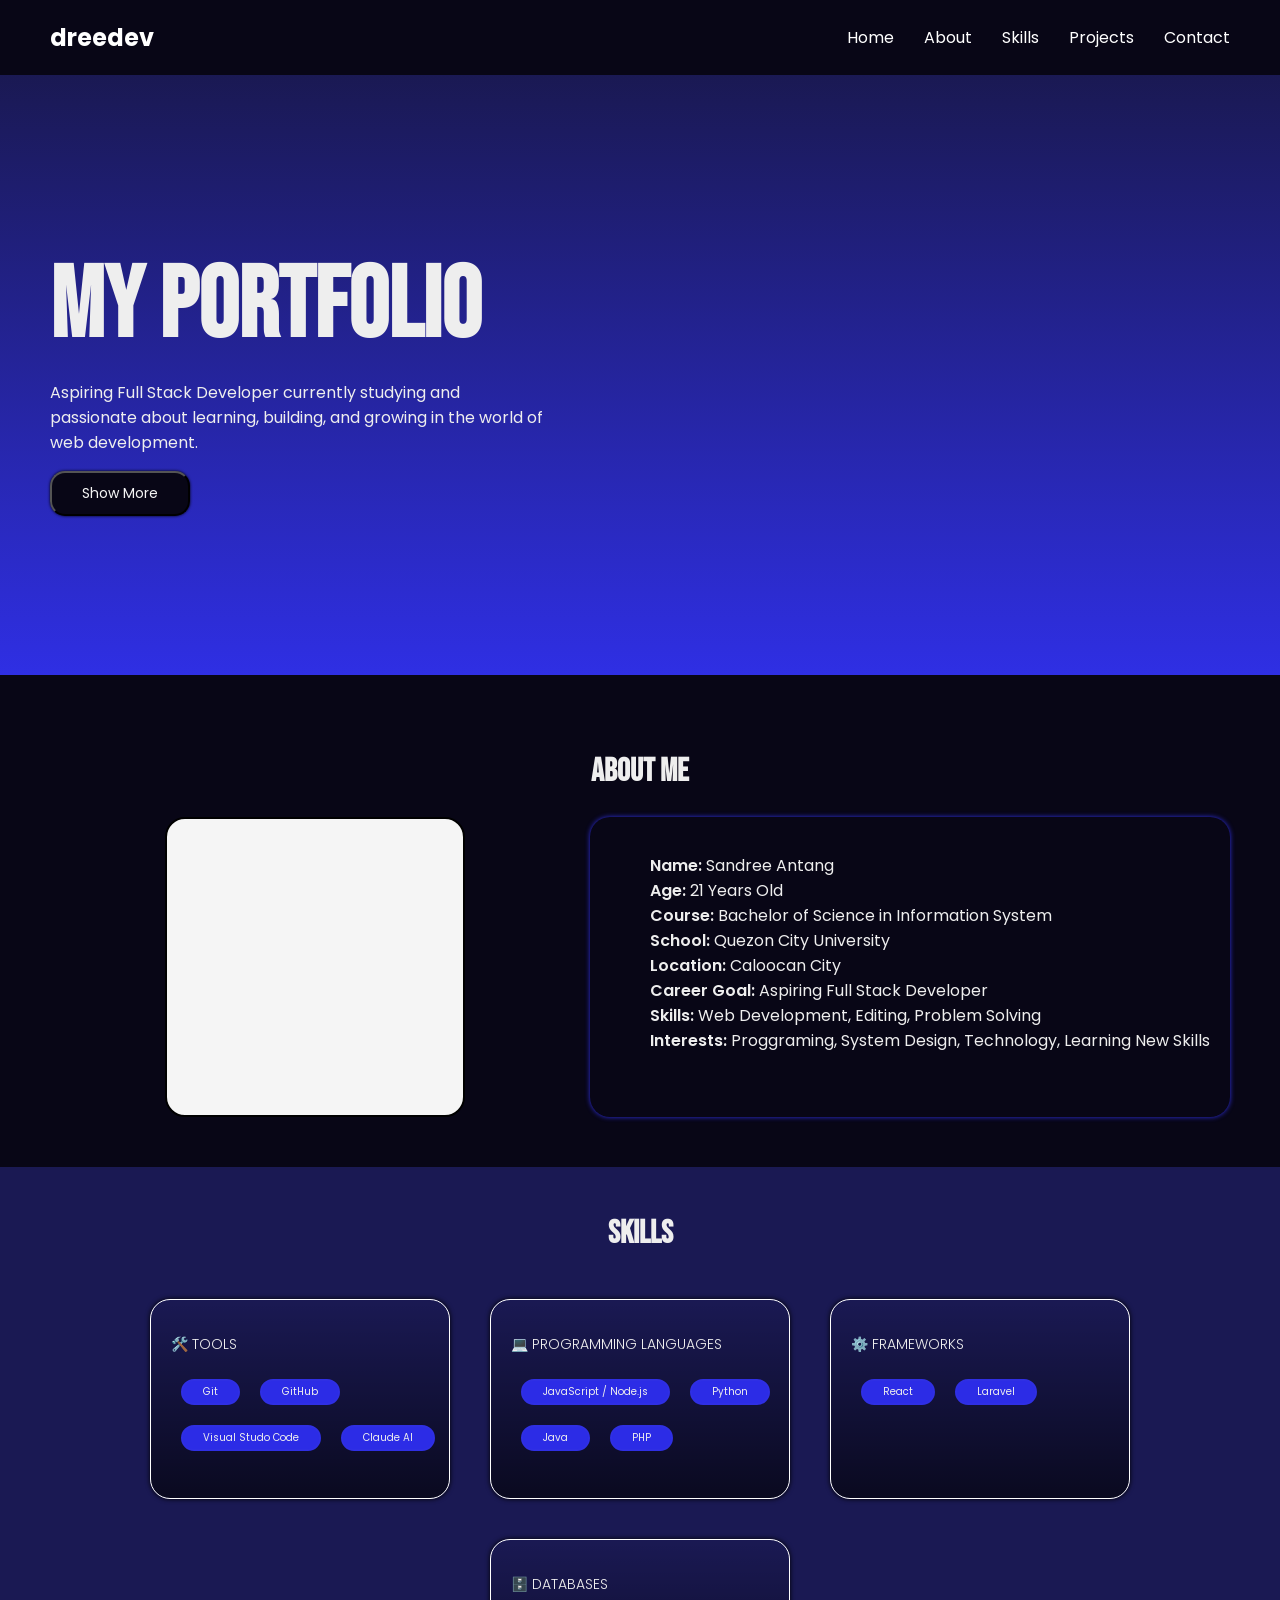
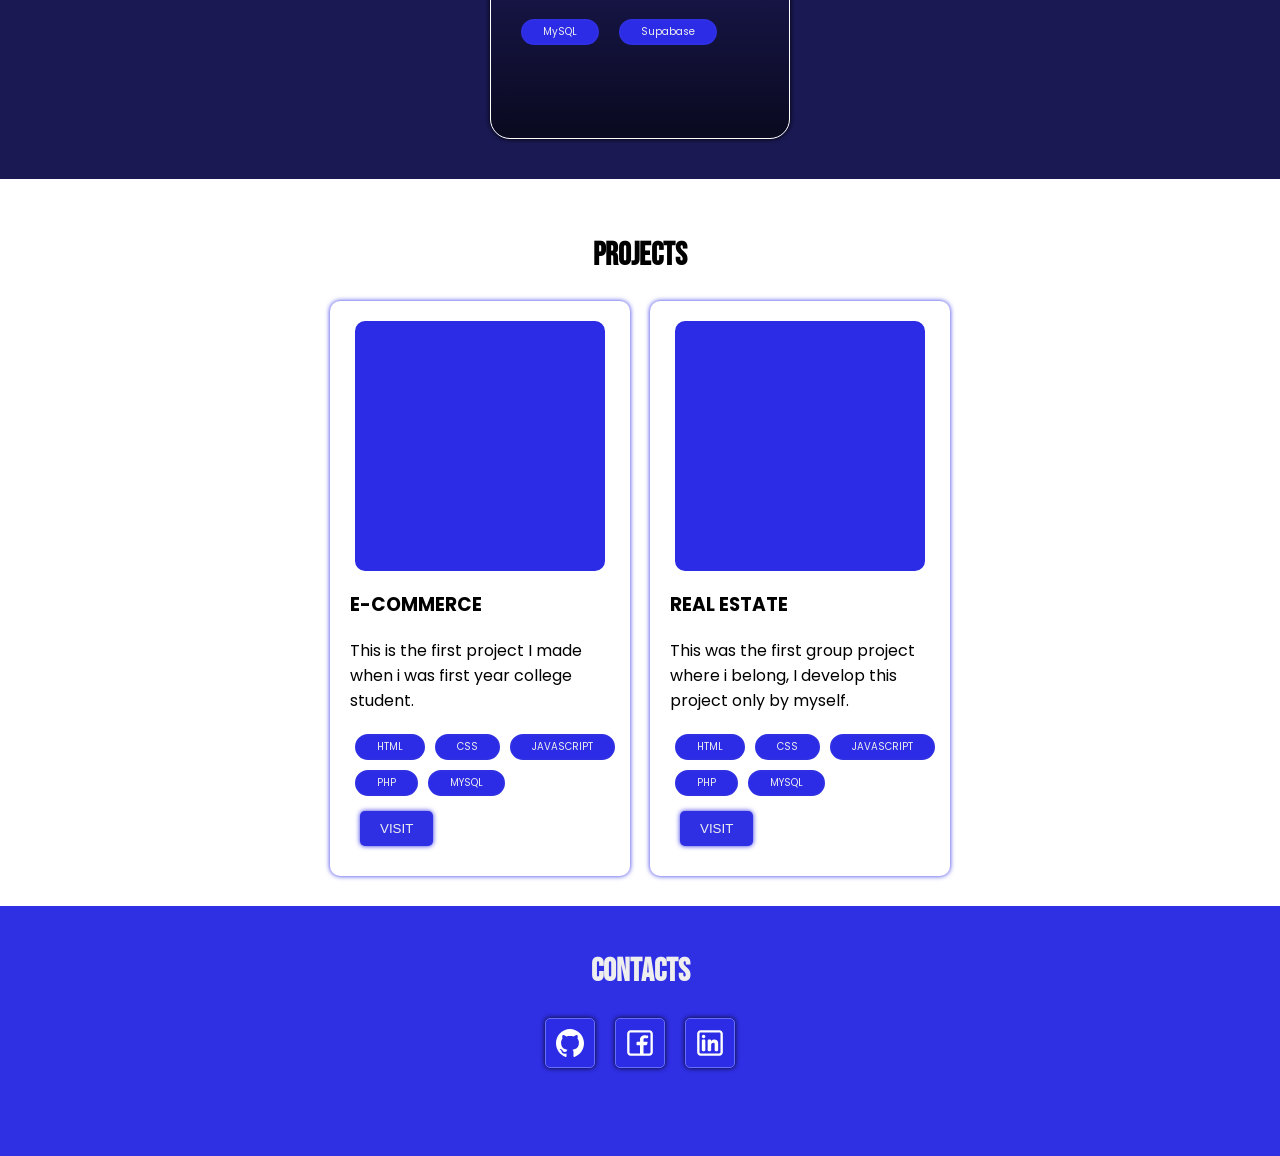
==== static-website-projects/portfolio/index.html @ ca2609a8 "initial commt" ====
<!DOCTYPE html>
<html lang="en">
<head>
    <meta charset="UTF-8">
    <meta name="viewport" content="width=device-width, initial-scale=1.0">
    <title>Document</title>
    <link rel="stylesheet" href="styles.css">
</head>
<body>
    <header>
        <nav>
            <h1>dreedev</h1>
            <ul>
                <li><a href="#hero">Home</a></li>
                <li><a href="#about">About</a></li>
                <li><a href="">Skills</a></li>
                <li><a href="">Projects</a></li>
                <li><a href="">Contact</a></li>
            </ul>
        </nav>
    </header>

    <main>
        <section id="hero">
            <div class="description">
                <h1>My Portfolio</h1>
                <p>Aspiring Full Stack Developer currently studying and passionate about learning, building, and growing in the world of web development.</p>
                <button>Show More</button>
            </div>
            <div class="testimage"></div>
        </section>
        <section id="about">
            <h2>About me</h2>
            <div class="about-container">
                <div class="profile"></div>
                <div class="about-me">

                    <ul>
                        <li><span class="bold">Name: </span>Sandree Antang</li>
                        <li><span class="bold">Age: </span>21 Years Old</li>
                        <li><span class="bold">Course: </span>Bachelor of Science in Information System</li>
                        <li><span class="bold">School: </span>Quezon City University</li>
                        <li><span class="bold">Location:</span> Caloocan City</li>
                        <li><span class="bold">Career Goal:</span> Aspiring Full Stack Developer</li>
                        <li><span class="bold">Skills: </span>Web Development, Editing, Problem Solving</li>
                        <li><span class="bold">Interests: </span>Proggraming, System Design, Technology, Learning New Skills</li>
                    </ul>
                    
                </div>
            </div>
        </section>
        <section id="skills">
            <h2>Skills</h2>
            <div class="skills-container">
               
                <div class="skill-cards">
                    <h3>🛠️ Tools</h3>
                    <ul>
                        <li>Git</li>
                        <li>GitHub</li>
                        <li>Visual Studo Code</li>
                        <li>Claude AI</li>
                    </ul>
                </div>
                <div class="skill-cards">
                    <h3>💻 Programming Languages</h3>
                    <ul>
                        <li>JavaScript / Node.js</li>
                        <li>Python</li>
                        <li>Java</li>
                        <li>PHP</li>
                    </ul>
                </div>
                <div class="skill-cards">
                    <h3>⚙️ Frameworks</h3>
                    <ul>
                        <li>React</li>
                        <li>Laravel</li>
                    </ul>
                </div>
                <div class="skill-cards">
                    <h3>🗄️ Databases</h3>
                    <ul>
                        <li>MySQL</li>
                        <li>Supabase</li>
                    </ul>
                </div>
            </div>
        </section>

        <section id="projects">
            <h2>Projects</h2>
            <div class="projects-container">
                <div class="project-cards">
                    <div class="box-image"></div>
                    <h3>E-Commerce</h3>
                    <p>This is the first project I made when i was first year college student.</p>
                    <ul>
                        <li>HTML</li>
                        <li>CSS</li>
                        <li>JAVASCRIPT</li>
                        <li>PHP</li>
                        <li>MYSQL</li>
                    </ul>
                    <button type="submit">VISIT</button>
                </div>
                <div class="project-cards">
                    <div class="box-image"></div>
                    <h3>Real Estate</h3>
                    <p>This was the first group project where i belong, I develop this project only by myself.</p>
                    <ul>
                        <li>HTML</li>
                        <li>CSS</li>
                        <li>JAVASCRIPT</li>
                        <li>PHP</li>
                        <li>MYSQL</li>
                    </ul>
                    <button>VISIT</button>
                </div>
            </div>
        </section>
        <section id="contact">
            <h2>Contacts</h2>
            <div class="contacts-container">
                    <button class="contact-cards github"><svg viewBox="0 0 20 20" version="1.1" xmlns="http://www.w3.org/2000/svg" xmlns:xlink="http://www.w3.org/1999/xlink" fill="#000000"><g id="SVGRepo_bgCarrier" stroke-width="0"></g><g id="SVGRepo_tracerCarrier" stroke-linecap="round" stroke-linejoin="round"></g><g id="SVGRepo_iconCarrier"> <title>github [#142]</title> <desc>Created with Sketch.</desc> <defs> </defs> <g id="Page-1" stroke="none" stroke-width="1" fill="none" fill-rule="evenodd"> <g id="Dribbble-Light-Preview" transform="translate(-140.000000, -7559.000000)" fill="#ffffff"> <g id="icons" transform="translate(56.000000, 160.000000)"> <path d="M94,7399 C99.523,7399 104,7403.59 104,7409.253 C104,7413.782 101.138,7417.624 97.167,7418.981 C96.66,7419.082 96.48,7418.762 96.48,7418.489 C96.48,7418.151 96.492,7417.047 96.492,7415.675 C96.492,7414.719 96.172,7414.095 95.813,7413.777 C98.04,7413.523 100.38,7412.656 100.38,7408.718 C100.38,7407.598 99.992,7406.684 99.35,7405.966 C99.454,7405.707 99.797,7404.664 99.252,7403.252 C99.252,7403.252 98.414,7402.977 96.505,7404.303 C95.706,7404.076 94.85,7403.962 94,7403.958 C93.15,7403.962 92.295,7404.076 91.497,7404.303 C89.586,7402.977 88.746,7403.252 88.746,7403.252 C88.203,7404.664 88.546,7405.707 88.649,7405.966 C88.01,7406.684 87.619,7407.598 87.619,7408.718 C87.619,7412.646 89.954,7413.526 92.175,7413.785 C91.889,7414.041 91.63,7414.493 91.54,7415.156 C90.97,7415.418 89.522,7415.871 88.63,7414.304 C88.63,7414.304 88.101,7413.319 87.097,7413.247 C87.097,7413.247 86.122,7413.234 87.029,7413.87 C87.029,7413.87 87.684,7414.185 88.139,7415.37 C88.139,7415.37 88.726,7417.2 91.508,7416.58 C91.513,7417.437 91.522,7418.245 91.522,7418.489 C91.522,7418.76 91.338,7419.077 90.839,7418.982 C86.865,7417.627 84,7413.783 84,7409.253 C84,7403.59 88.478,7399 94,7399" id="github-[#142]"> </path> </g> </g> </g> </g></svg></button>
                    <button class="contact-cards facebook"><svg viewBox="0 0 24 24" fill="none" xmlns="http://www.w3.org/2000/svg"><g id="SVGRepo_bgCarrier" stroke-width="0"></g><g id="SVGRepo_tracerCarrier" stroke-linecap="round" stroke-linejoin="round"></g><g id="SVGRepo_iconCarrier"> <path fill-rule="evenodd" clip-rule="evenodd" d="M20 1C21.6569 1 23 2.34315 23 4V20C23 21.6569 21.6569 23 20 23H4C2.34315 23 1 21.6569 1 20V4C1 2.34315 2.34315 1 4 1H20ZM20 3C20.5523 3 21 3.44772 21 4V20C21 20.5523 20.5523 21 20 21H15V13.9999H17.0762C17.5066 13.9999 17.8887 13.7245 18.0249 13.3161L18.4679 11.9871C18.6298 11.5014 18.2683 10.9999 17.7564 10.9999H15V8.99992C15 8.49992 15.5 7.99992 16 7.99992H18C18.5523 7.99992 19 7.5522 19 6.99992V6.31393C19 5.99091 18.7937 5.7013 18.4813 5.61887C17.1705 5.27295 16 5.27295 16 5.27295C13.5 5.27295 12 6.99992 12 8.49992V10.9999H10C9.44772 10.9999 9 11.4476 9 11.9999V12.9999C9 13.5522 9.44771 13.9999 10 13.9999H12V21H4C3.44772 21 3 20.5523 3 20V4C3 3.44772 3.44772 3 4 3H20Z" fill="#ffffff"></path> </g></svg></button>
                    <button class="contact-cards"><svg viewBox="0 0 24 24" fill="none" xmlns="http://www.w3.org/2000/svg"><g id="SVGRepo_bgCarrier" stroke-width="0"></g><g id="SVGRepo_tracerCarrier" stroke-linecap="round" stroke-linejoin="round"></g><g id="SVGRepo_iconCarrier"> <path d="M6.5 8C7.32843 8 8 7.32843 8 6.5C8 5.67157 7.32843 5 6.5 5C5.67157 5 5 5.67157 5 6.5C5 7.32843 5.67157 8 6.5 8Z" fill="#ffffff"></path> <path d="M5 10C5 9.44772 5.44772 9 6 9H7C7.55228 9 8 9.44771 8 10V18C8 18.5523 7.55228 19 7 19H6C5.44772 19 5 18.5523 5 18V10Z" fill="#ffffff"></path> <path d="M11 19H12C12.5523 19 13 18.5523 13 18V13.5C13 12 16 11 16 13V18.0004C16 18.5527 16.4477 19 17 19H18C18.5523 19 19 18.5523 19 18V12C19 10 17.5 9 15.5 9C13.5 9 13 10.5 13 10.5V10C13 9.44771 12.5523 9 12 9H11C10.4477 9 10 9.44772 10 10V18C10 18.5523 10.4477 19 11 19Z" fill="#ffffff"></path> <path fill-rule="evenodd" clip-rule="evenodd" d="M20 1C21.6569 1 23 2.34315 23 4V20C23 21.6569 21.6569 23 20 23H4C2.34315 23 1 21.6569 1 20V4C1 2.34315 2.34315 1 4 1H20ZM20 3C20.5523 3 21 3.44772 21 4V20C21 20.5523 20.5523 21 20 21H4C3.44772 21 3 20.5523 3 20V4C3 3.44772 3.44772 3 4 3H20Z" fill="#ffffff"></path> </g></svg></button>
            </div>

        </section>
    </main>

    <footer>
        
    </footer>
</body>
</html>
---- static-website-projects/portfolio/styles.css ----
@import url('https://fonts.googleapis.com/css2?family=Bebas+Neue&family=Orbitron:wght@400..900&family=Poppins:ital,wght@0,100;0,200;0,300;0,400;0,500;0,600;0,700;0,800;0,900;1,100;1,200;1,300;1,400;1,500;1,600;1,700;1,800;1,900&display=swap');

* {
    box-sizing: border-box;
}

body {
    margin: 0;
    padding: 0;
    font-family: "Poppins", sans-serif;
}

header > nav{
    background-color: #080616;
    padding: 20px;
    display: flex;
    justify-content: space-between;
    flex-wrap: wrap;
}

nav ul{
    display: flex;
    gap: 30px;
    margin: auto 30px;
    list-style: none;

}

nav ul li a {
    text-decoration: none;
    color: white;
}

nav h1{
    color: white;
    margin: auto 30px;
}

li {
    list-style: none;

}



#hero {
    height: 600px;    
    background: linear-gradient(#1A1953, #2F2FE4);
    filter: blur(100%);
    display: flex;
    align-items: center;
    justify-content: space-between;
    flex-wrap: wrap;
}

.description {
    display: block;
    width: 80%;
    max-width: 500px;
    color: #EEEEEE;
    margin: 0 50px;
}

.description h1{
    font-family: "Bebas Neue", sans-serif;
    font-size: 100px
}

.description p {
    font-family: "Poppins", sans-serif;
    position: relative;
    bottom: 70px;
}

.description button{
    font-family: "Poppins", sans-serif;
    position: relative;
    bottom: 70px;
    padding: 10px 30px;
    border-radius: 15px;
    box-shadow: 0px 0px 3px black;
    background-color: #080616;
    color: whitesmoke;
    font-size: 14px;
}

#hero .testimage {
    background-color: #EEEEEE;
    width: 100px;
    height: 100px;
    margin: 0 200px;
    display: none;
}

.bold {
    font-weight: 600;
}


#about {
    padding: 50px;
    background-color: #080616;
    color: #EEEEEE;
    font-family: "Poppins" , sans-serif;
    flex-wrap: wrap;
  
}

h2 {
    text-align: center;
    font-weight: 800;
    font-size: 2rem;
    font-family: "Bebas Neue" , sans-serif;
}   

.about-container {
    display: flex;
    gap: 10px;
    flex-wrap: wrap;
}

.profile {
    width: 300px;
    height: 300px;
    margin: auto;
    background-color: whitesmoke;
    border: 2px solid black;
    border-radius: 20px
}

.about-me {
    display: block;
    box-shadow: 0px 0px 5px #2F2FE4;
    padding: 20px;
    border-radius: 20px;
}

#skills {
    color: #EEEEEE;
    background-color: #1A1953;
    padding: 20px;
}


.skills-container {
     display: flex;
     align-items: center;
     justify-content: center;
     flex-wrap: wrap;
}

.skill-cards {
    display: block;
    width: 100%;
    max-width: 300px;
    box-shadow: 0px 0px 5px black;
    margin: 20px;
    padding: 20px;
    height: 200px;
    border-radius: 20px;
    background: linear-gradient(rgba(47, 47, 228, 0), rgba(0, 0, 0, 0.623));
    border: 0.5px solid white;
    
}

.skill-cards h3 {
    font-weight: 350;
    text-transform: uppercase;
    font-size: 14px;
}

.skill-cards:hover {
    transform: scale(1.1);
    transition: 300ms;
    box-shadow: 0px 0px 10px black;

}


.skill-cards ul {
    display: flex;
    flex-wrap: wrap;
    width: 300px;
    padding: 0;
    margin: 0;
}
.skill-cards ul li {
    background-color: #2c2ce6;
    border: 2px solid #2F2FE4;
    border-radius: 20px;
    margin: 10px;
    padding: 3px 20px;
    font-size: 10px;
}


#projects {
    padding: 30px;
}
.projects-container {
    display: flex;
    justify-content: center;
    gap: 20px;
    flex-wrap: wrap;
}

.box-image {
    width: 250px;
    height: 250px;
    background-color: #2c2ce6;
    margin: auto;
    border-radius: 10px;
}

.project-cards {
    display: block;
    width: 300px;
    padding: 20px;
    box-shadow: 0px 0px 5px #2F2FE4;
    border-radius: 10px;
}

.project-cards:hover {
    transform: scale(1.1);
    margin: 0 20px;
    transition: 300ms ease;
}

.project-cards h3{
    text-transform: uppercase;
}

.project-cards ul {
    margin: 0;
    padding: 0;
    display: flex;
    width: 300px;
    height: auto;
    flex-wrap: wrap;
}

.project-cards ul li {
    background-color: #2c2ce6;
    border: 2px solid #2F2FE4;
    border-radius: 20px;
    margin: 5px;
    padding: 3px 20px;
    font-size: 10px;
    color: #eeeeee;
}

.project-cards button {
    padding: 10px 20px;
    margin: 10px;
    border-radius: 5px;
    background-color: #2F2FE4;
    border: #2c2ce6;
    box-shadow: 0px 0px 5px #2c2ce6;
    color: #eeeeee;
}
.logo {
    width: 30px;
    height: auto; 
    margin: 0 10px;
}

#contact {
    padding: 20px;
    background-color: #2F2FE4;
    height: 250px;
}

#contact h2 {
    color: #eeeeee
}

.contacts-container {
    display: flex;
    gap: 20px;
    justify-content: center;
    align-items: center;

}

.contact-cards {
    width: 50px;
    height: 50px;
    box-shadow: 0px 0px 5px #080616;
    padding: 10px;
    border-radius: 5px;
    border: 1px solid #646eff;
    background-color: #2c2ce6;
}

.contact-cards {
    cursor: pointer;
}

.contact-cards:hover {
    transform: scale(1.2);
    transition: 300ms;
}


@media (max-width: 600px) {
  .container {
    grid-template-columns: 1fr; /* Stacks columns */
  }
}
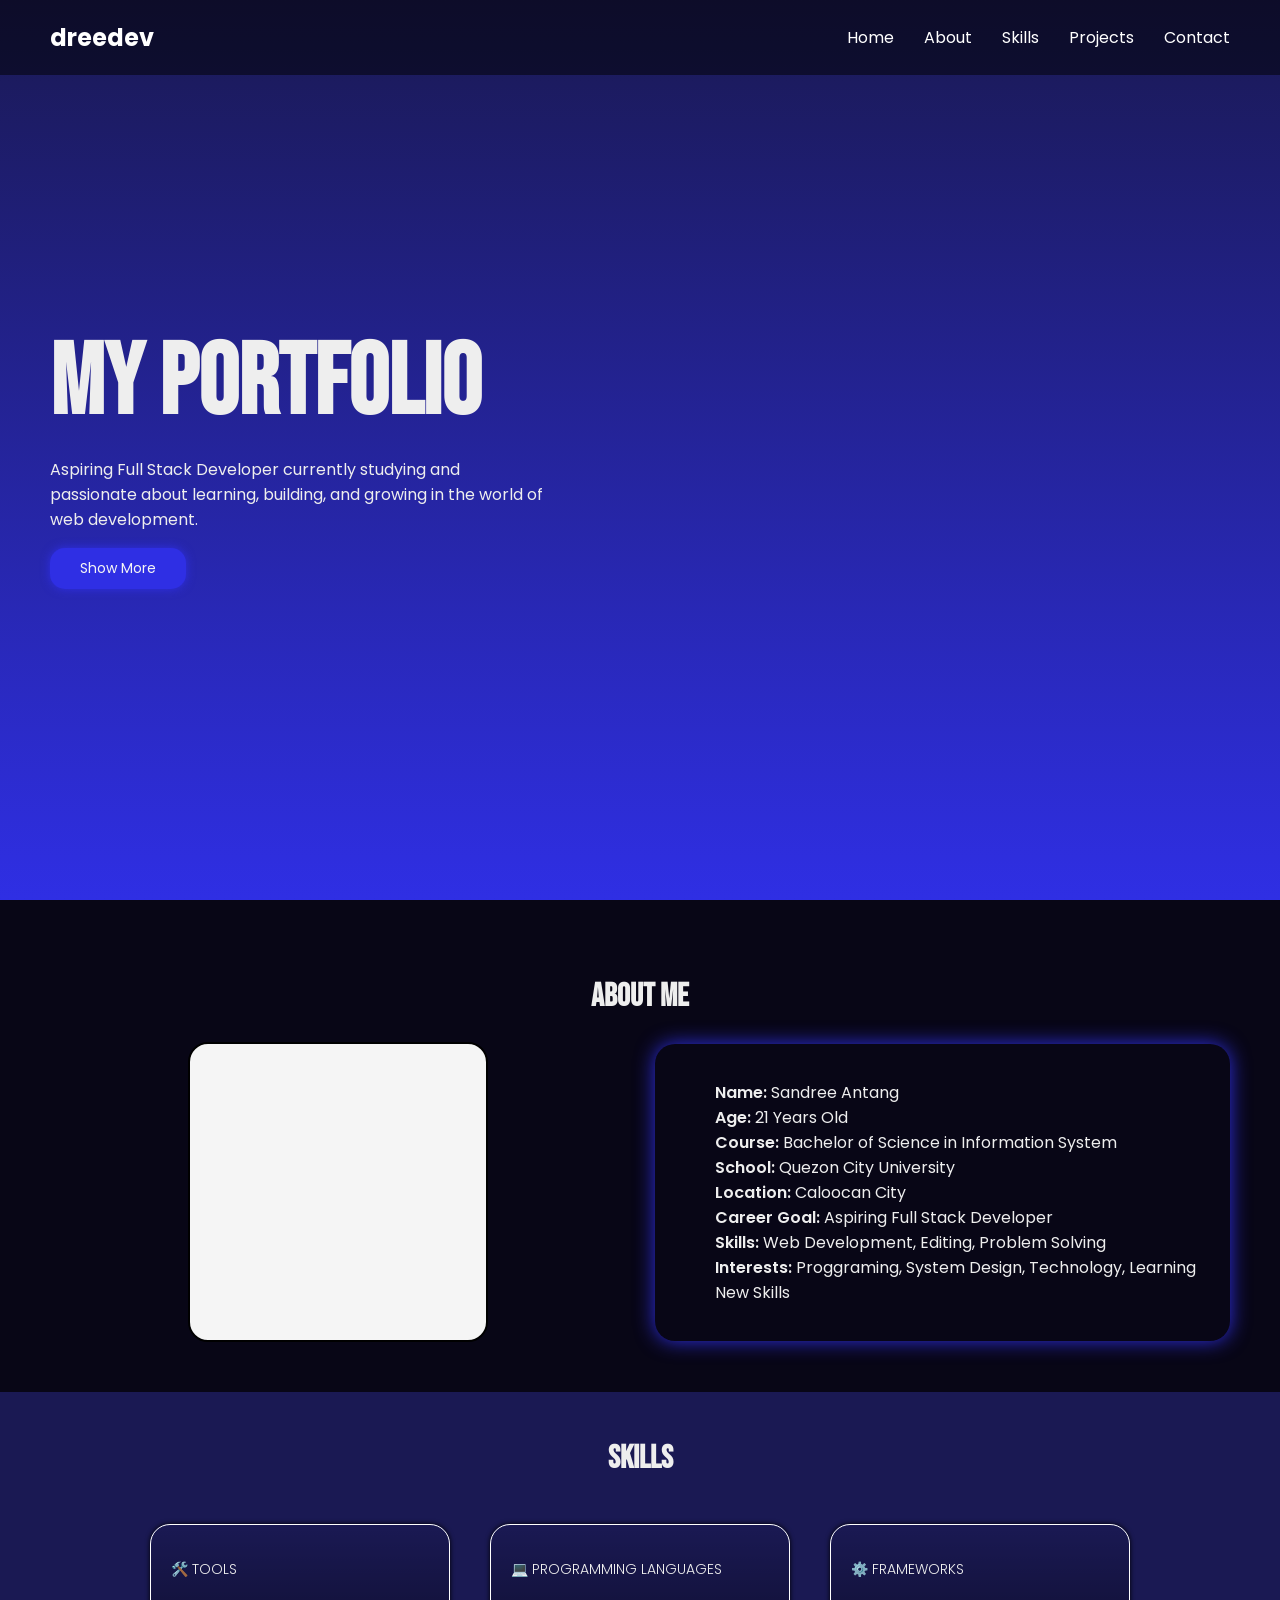
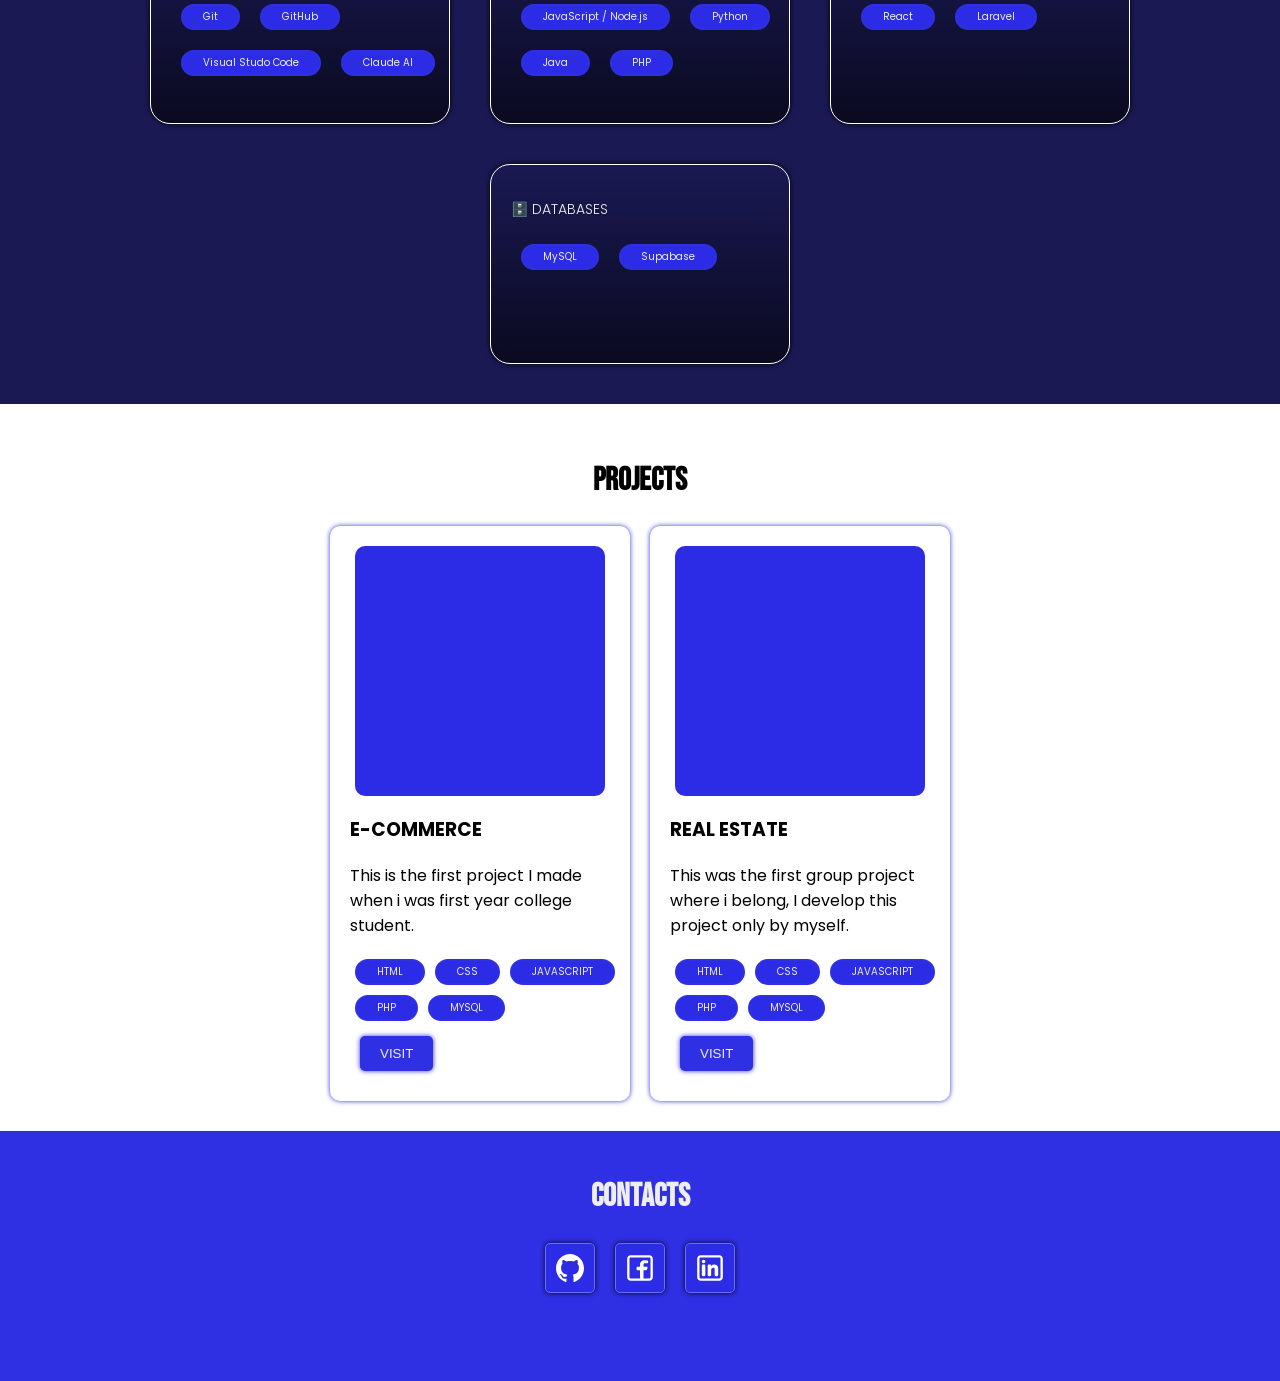
==== commit 789dfc17: "initial commit" ====
--- a/static-website-projects/portfolio/index.html
+++ b/static-website-projects/portfolio/index.html
@@ -25,7 +25,7 @@
             <div class="description">
                 <h1>My Portfolio</h1>
                 <p>Aspiring Full Stack Developer currently studying and passionate about learning, building, and growing in the world of web development.</p>
-                <button>Show More</button>
+                <input type="submit" value="Show More" >
             </div>
             <div class="testimage"></div>
         </section>
--- a/static-website-projects/portfolio/styles.css
+++ b/static-website-projects/portfolio/styles.css
@@ -12,11 +12,13 @@
 }
 
 header > nav{
-    background-color: #080616;
+    background-color: rgba(0, 0, 0, 0.5);
     padding: 20px;
     display: flex;
     justify-content: space-between;
     flex-wrap: wrap;
+    position: fixed;
+    width: 100%;
 }
 
 nav ul{
@@ -45,7 +47,7 @@
 
 
 #hero {
-    height: 600px;    
+    height: 100vh;    
     background: linear-gradient(#1A1953, #2F2FE4);
     filter: blur(100%);
     display: flex;
@@ -73,16 +75,17 @@
     bottom: 70px;
 }
 
-.description button{
+.description input[type=submit]{
     font-family: "Poppins", sans-serif;
     position: relative;
     bottom: 70px;
     padding: 10px 30px;
     border-radius: 15px;
-    box-shadow: 0px 0px 3px black;
-    background-color: #080616;
+    box-shadow: 0px 0px 10px #2F2FE4;
+    background-color: #2F2FE4;
     color: whitesmoke;
     font-size: 14px;
+    border: none;
 }
 
 #hero .testimage {
@@ -104,7 +107,8 @@
     color: #EEEEEE;
     font-family: "Poppins" , sans-serif;
     flex-wrap: wrap;
-  
+    height: auto;
+    
 }
 
 h2 {
@@ -115,11 +119,19 @@
 }   
 
 .about-container {
-    display: flex;
-    gap: 10px;
-    flex-wrap: wrap;
-}
-
+  display: grid;
+  grid-template-columns: repeat(2, 1fr);
+  justify-content: center;
+  align-items: center;
+  gap: 30px
+}
+
+@media screen and (max-width: 600px) {
+  .about-container {
+    /* Fixed the syntax here */
+    grid-template-columns: 1fr; 
+  }
+}
 .profile {
     width: 300px;
     height: 300px;
@@ -131,10 +143,19 @@
 
 .about-me {
     display: block;
-    box-shadow: 0px 0px 5px #2F2FE4;
+    box-shadow: 0px 0px 20px #2F2FE4;
     padding: 20px;
     border-radius: 20px;
-}
+    margin: 0;
+}
+
+.about-me:hover {
+    background-color: #2F2FE4;
+    transform: translateY(-20px);
+    transition: 500ms ;
+    transition-timing-function: ease-in-out ;
+}   
+
 
 #skills {
     color: #EEEEEE;
@@ -174,6 +195,7 @@
     transform: scale(1.1);
     transition: 300ms;
     box-shadow: 0px 0px 10px black;
+    transition-timing-function: ease-in-out ;
 
 }
 
@@ -224,7 +246,9 @@
 .project-cards:hover {
     transform: scale(1.1);
     margin: 0 20px;
-    transition: 300ms ease;
+    transition: 300ms;
+    transition-timing-function: ease-in-out ;
+
 }
 
 .project-cards h3{
